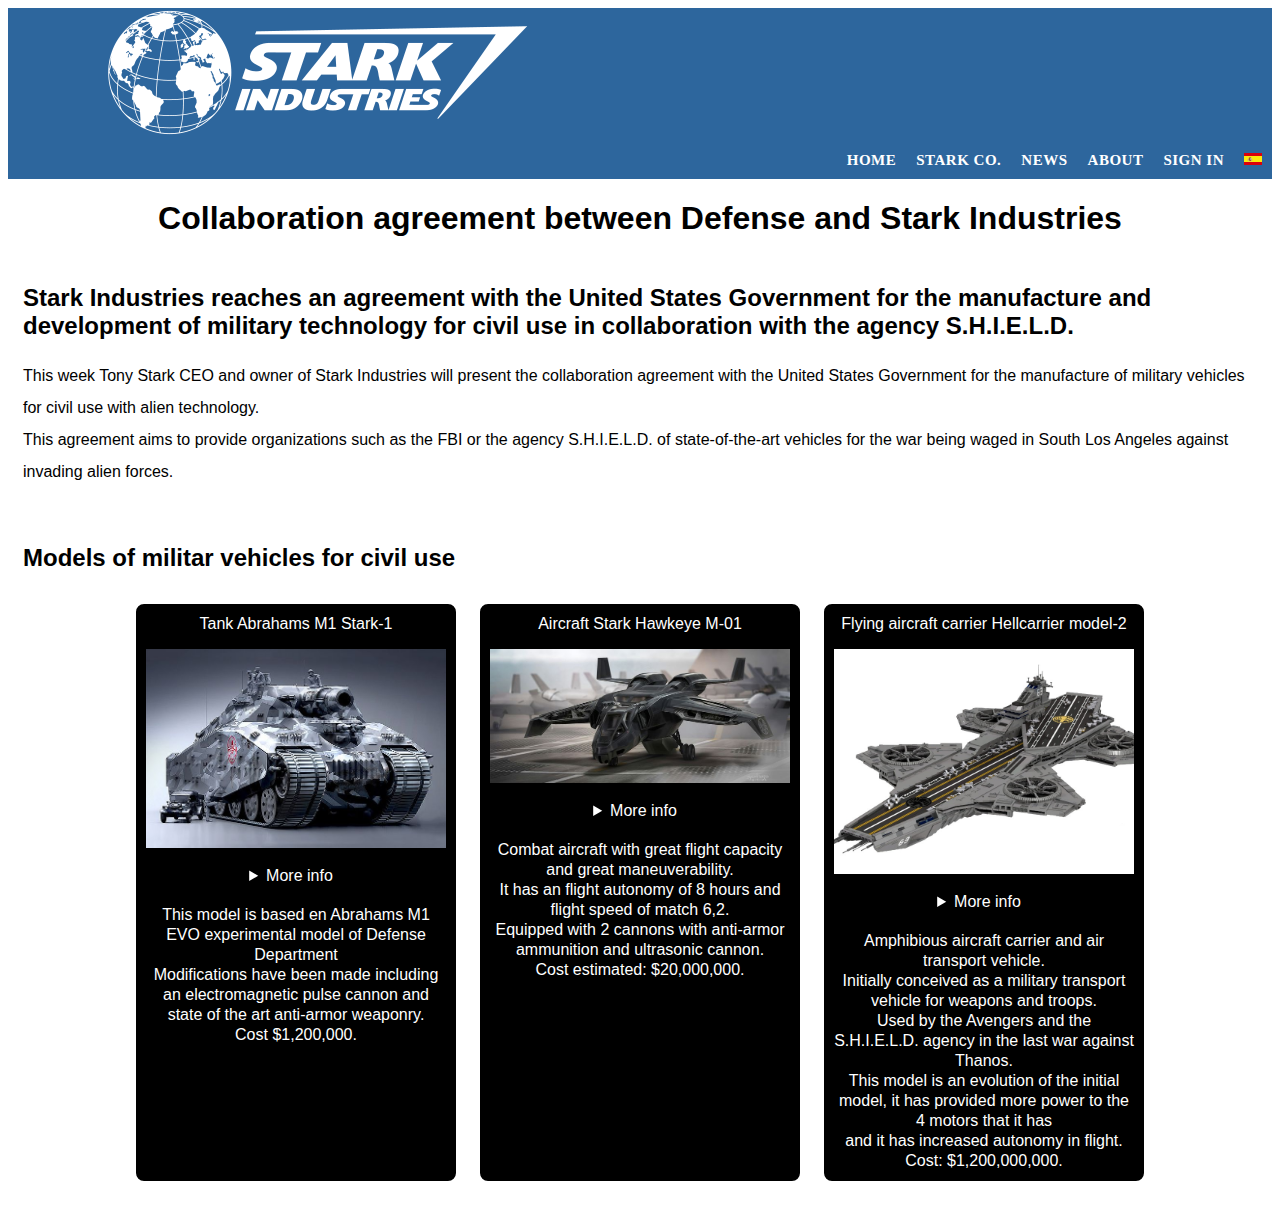
==== index.html @ b6279d99 "Add files via upload" ====
<!DOCTYPE html>
<html lang="en">
<head>
    <meta charset="UTF-8">
    <meta http-equiv="X-UA-Compatible" content="IE=edge">
    <meta name="viewport" content="width=device-width, initial-scale=1.0">
    <title>Stark Industries</title>
    <link rel="stylesheet" type="text/css" href="style.css"/>
    <link rel="icon" type="image/x-icon" href="img/favicon.png">
</head>
<body>
    <header>
        <div>
            <a href="index.html"><img src="img/logo.png" title="Stark Industries logo" alt="Company logo"/></a>
        </div>
        <nav>
            <ul>
                <li><a href="index.html">Home</a></li>
                <li>
                    <a href="#">Stark Co.</a>
                    <ul>
                        <li><a href="#">Tony Stark and the Company</a></li>
                        <li><a href="#">S.H.I.E.L.D. agency</a></li>
                        <li><a href="#">Alien military technology</a></li>
                    </ul>
                </li>
                <li><a href="#">News</a></li>
                <li><a href="#">About</a></li>
                <li><a href="login.html">Sign in</a></li>
                <li><a href="spa.html"><img title="spanish" src="img/spa.png" alt="spanish flag"></a></li>
            </ul>
        </nav>
    </header>
    <main>
        
        <section>
            <h1>Collaboration agreement between Defense and Stark Industries</h1>
            <article>
                <h2>Stark Industries reaches an agreement with the United States Government for the manufacture and development of military technology for civil use in collaboration with the agency S.H.I.E.L.D.</h2>
                <p>
                    This week Tony Stark CEO and owner of Stark Industries will present the collaboration agreement with the United States Government for the manufacture of military vehicles for civil use with alien technology.<br>
                    This agreement aims to provide organizations such as the FBI or the agency S.H.I.E.L.D. of state-of-the-art vehicles for the war being waged in South Los Angeles against invading alien forces.<br>
                </p>
            </article>
            <article>
                <h2>Models of militar vehicles for civil use </h2>
                <div class="image-container">
                    <figure class="image-box">
                        <P>Tank Abrahams M1 Stark-1</P>
                        <img title="Tank Abrahams M1 Stark-1" src="img/vehicle1.jpg" alt="Tank">
                        <details>
                            <summary>More info</summary>
                            <figcaption>
                                Tank based on an experimental model of the Department of Defense Abrahams M1 EVO<br>
                                <small>Year of production: 2020</small>
                            </figcaption>
                        </details>
                        <p>
                            This model is based en Abrahams M1 EVO experimental model of Defense Department<br>
                            Modifications have been made including an electromagnetic pulse cannon and state of the art anti-armor weaponry.<br>
                            Cost $1,200,000.
                        </p>
                    </figure>
                    <figure class="image-box">
                        <P>Aircraft Stark Hawkeye M-01 </P>
                        <img title="Aircraft Stark Hawkeye M-01" src="img/vehicle2.jpg" alt="Combat aircraft">
                        <details>
                            <summary>More info</summary>
                            <figcaption>
                                Aircraft developed by Stark Industries<br>
                                <small>Year of production: 2021 (No production. Currently in testing phase)</small>
                            </figcaption>
                        </details>
                        <p>
                            Combat aircraft with great flight capacity and great maneuverability.<br>
                            It has an flight autonomy of 8 hours and flight speed of match 6,2.<br>
                            Equipped with 2 cannons with anti-armor ammunition and ultrasonic cannon.<br>
                            Cost estimated: $20,000,000.
                        </p>
                    </figure>
                    <figure class="image-box">
                        <P>Flying aircraft carrier Hellcarrier model-2</P>
                        <img title="Flying aircraft carrier Hellcarrier model-2" src="img/vehicle3.jpg" alt="Aircraft carrier">
                        <details>
                            <summary>More info</summary>
                            <figcaption>
                                Developed by Stark Industries in collaboration with Defense Department<br>
                                <small>Year of production: 2018 (Production on request)</small>
                            </figcaption>
                        </details>
                        <p>
                            Amphibious aircraft carrier and air transport vehicle.<br>
                            Initially conceived as a military transport vehicle for weapons and troops.<br>
                            Used by the Avengers and the S.H.I.E.L.D. agency in the last war against Thanos.<br>
                            This model is an evolution of the initial model, it has provided more power to the 4 motors that it has<br>
                            and it has increased autonomy in flight.
                            Cost: $1,200,000,000.
                        </p>
                        </figure>
                    </div>
            </article>
        </section>
    </main>
    <footer>

    </footer>
</body>
</html>
---- style.css ----
*{
    font-family:Arial, Helvetica, sans-serif;
}

body{
    display:flex;
    min-height:100vmin;
    flex-direction:column;
}
header, nav{
    background-color: #2d669d;
    margin: 0;
    padding: 0;
    border: 0;
}

/*Estilo menú*/
nav{
    padding:0px;
    margin-left: right;
    margin-top: auto;
    width:auto;
    float:right;
    position: bottom;
}
nav ul{
    list-style: none;
    margin:0;
    padding:0;
}
nav ul a{
    text-decoration:none;
    color:white;
    font-weight: bold;
    font-size: 15px;
    display: block;
    padding: 10px;
    letter-spacing: .5px;
    text-transform: uppercase;
    font-family: Verdana;
} 
nav ul li{
    width:auto;
    padding: 0;
    margin: 0;
    background-color:#2d669d;
    float: left;
    position: relative;
}
nav ul li:hover{
    background-color: #5A97D3;
}

nav ul li>a:visited{
   color: white;
}


.form-container{
    max-width: 600px;
    margin: 0 auto;
}

.form-container h3{
    display: flex;
    justify-content: center;
}


.button{
    border-radius: 10px;
    background-color: black;
    color: white;
    border: solid black 5px;
    padding: 3px;
    min-width:100px;
    font-size: 18px;
}

a{
    text-decoration: none;
}
a:visited{
    color:navy;
}

.form-section{
    border: 0 white solid;
}

.form-section2{
    border: 0 white solid;
    text-align: center;
}

.form-section2 #accept{
    font-size: 14px;
}

h1{
    text-align: center;
}

/*Submenu*/
nav ul ul {
    display:none;
    position:absolute;
    top:100%;
    left:0;
    padding:0;
}

nav ul ul li{
    float:none;
    width: 200px;
}

nav ul ul a{
    line-height:120%;
    padding:10px 15px;
    text-transform: none;
}

nav ul li:hover>ul{
    display:block;
}
section h1{
    font-size: 2em;
}

article{
    padding: 5px;
    margin: 10px
}
article p{
    line-height: 200%;
}

.image-container {
    display: flex;
    justify-content: center;
  }
  
  .image-box {
    margin: 10px;
    text-align: center;
    border: white 2px solid;
    border-radius: 10px;
    background-color: black;
    color: white;
  }
  
  .image-box img {
    max-width: 300px;
    height: auto;
    
  }
  .image-box *{
    padding: 5px;
    max-width: 300px;
  }
  
  .image-box p {
    margin: inherit;
    padding: inherit;
    line-height: 125%;
  }
  
  @media (max-width: 900px) {
    .image-container {
      flex-direction: column;
      align-items: center;
    }
  }
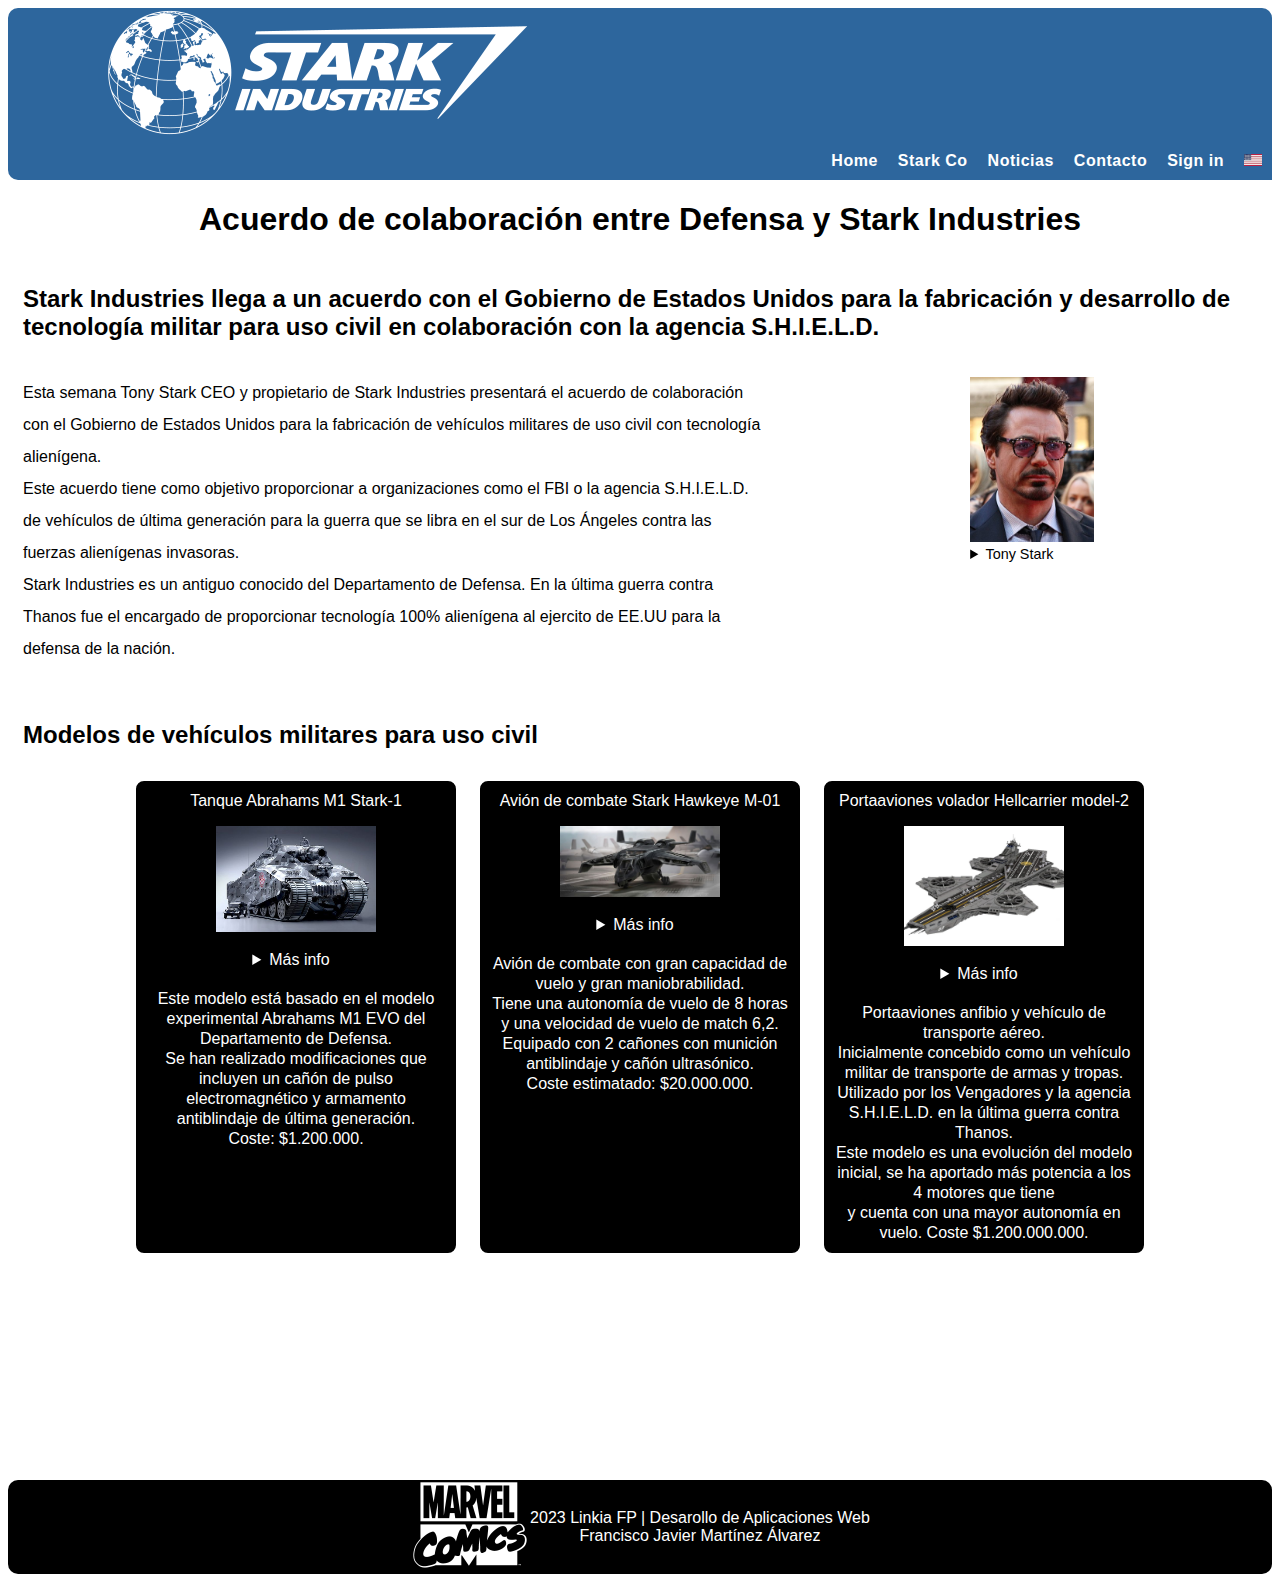
==== commit c6203031: "Add files via upload" ====
--- a/index.html
+++ b/index.html
@@ -1,108 +1,147 @@
 <!DOCTYPE html>
 <html lang="en">
+
 <head>
     <meta charset="UTF-8">
     <meta http-equiv="X-UA-Compatible" content="IE=edge">
     <meta name="viewport" content="width=device-width, initial-scale=1.0">
     <title>Stark Industries</title>
-    <link rel="stylesheet" type="text/css" href="style.css"/>
+    <link rel="stylesheet" type="text/css" href="style.css" />
     <link rel="icon" type="image/x-icon" href="img/favicon.png">
 </head>
+
 <body>
     <header>
         <div>
-            <a href="index.html"><img src="img/logo.png" title="Stark Industries logo" alt="Company logo"/></a>
+            <img src="img/logo.png" title="Stark Industries logo" alt="Company logo" />
         </div>
         <nav>
             <ul>
                 <li><a href="index.html">Home</a></li>
                 <li>
-                    <a href="#">Stark Co.</a>
+                    <a href="#">Stark Co</a>
                     <ul>
-                        <li><a href="#">Tony Stark and the Company</a></li>
-                        <li><a href="#">S.H.I.E.L.D. agency</a></li>
-                        <li><a href="#">Alien military technology</a></li>
+                        <li><a href="https://marvelcinematicuniverse.fandom.com/es/wiki/Anthony_Stark">Tony Stark</a>
+                        </li>
+                        <li><a href="https://marvelcinematicuniverse.fandom.com/es/wiki/S.H.I.E.L.D.">La agencia
+                                S.H.I.E.L.D.</a></li>
+                        <li><a href="https://marvelcinematicuniverse.fandom.com/es/wiki/Industrias_Stark">La empresa</a>
+                        </li>
                     </ul>
                 </li>
-                <li><a href="#">News</a></li>
-                <li><a href="#">About</a></li>
+                <li><a href="news.html">Noticias</a></li>
+                <li><a href="about.html">Contacto</a></li>
                 <li><a href="login.html">Sign in</a></li>
-                <li><a href="spa.html"><img title="spanish" src="img/spa.png" alt="spanish flag"></a></li>
+                <li><a href="en.html"><img title="spanish" src="img/us.png" alt="USA flag"></a></li>
             </ul>
         </nav>
     </header>
     <main>
-        
         <section>
-            <h1>Collaboration agreement between Defense and Stark Industries</h1>
-            <article>
-                <h2>Stark Industries reaches an agreement with the United States Government for the manufacture and development of military technology for civil use in collaboration with the agency S.H.I.E.L.D.</h2>
+            <h1>Acuerdo de colaboración entre Defensa y Stark Industries</h1>
+            <article class="article-container">
+                <h2>Stark Industries llega a un acuerdo con el Gobierno de Estados Unidos para la fabricación y
+                    desarrollo de tecnología militar para uso civil en colaboración con la agencia S.H.I.E.L.D.</h2>
                 <p>
-                    This week Tony Stark CEO and owner of Stark Industries will present the collaboration agreement with the United States Government for the manufacture of military vehicles for civil use with alien technology.<br>
-                    This agreement aims to provide organizations such as the FBI or the agency S.H.I.E.L.D. of state-of-the-art vehicles for the war being waged in South Los Angeles against invading alien forces.<br>
+                    Esta semana Tony Stark CEO y propietario de Stark Industries presentará el acuerdo de
+                    colaboración
+                    con el Gobierno de Estados Unidos para la fabricación de vehículos militares de uso civil con
+                    tecnología alienígena.<br>
+                    Este acuerdo tiene como objetivo proporcionar a organizaciones como el FBI o la agencia
+                    S.H.I.E.L.D.
+                    de vehículos de última generación para la guerra que se libra en el sur de Los Ángeles contra
+                    las
+                    fuerzas alienígenas invasoras.<br>
+                    Stark Industries es un antiguo conocido del Departamento de Defensa. En la última guerra contra
+                    Thanos fue el encargado de proporcionar tecnología 100% alienígena al ejercito de EE.UU para la
+                    defensa de la nación.
                 </p>
+                <figure>
+                    <img src="img/TonyStark.jpg" title="Tony Stark" alt="Tony Stark photo">
+                    <figcaption>
+                        <details>
+                            <summary>Tony Stark</summary>
+                            <small>Founder, CEO and president Stark Industries</small>
+                        </details>
+                    </figcaption>
+                </figure>
             </article>
             <article>
-                <h2>Models of militar vehicles for civil use </h2>
+                <h2>Modelos de vehículos militares para uso civil</h2>
                 <div class="image-container">
                     <figure class="image-box">
-                        <P>Tank Abrahams M1 Stark-1</P>
-                        <img title="Tank Abrahams M1 Stark-1" src="img/vehicle1.jpg" alt="Tank">
+                        <P>Tanque Abrahams M1 Stark-1</P>
+                        <a href="img/vehicle1.jpg"><img title="Tanque Abrahams M1 Stark-1" src="img/vehicle1.jpg"
+                                alt="Tank"></a>
                         <details>
-                            <summary>More info</summary>
+                            <summary>Más info</summary>
                             <figcaption>
-                                Tank based on an experimental model of the Department of Defense Abrahams M1 EVO<br>
-                                <small>Year of production: 2020</small>
+                                Tanque basado en un modelo experimental del Departamento de Defensa Abrahams M1 EVO<br>
+                                <small>Año de fabricación: 2020</small>
                             </figcaption>
                         </details>
                         <p>
-                            This model is based en Abrahams M1 EVO experimental model of Defense Department<br>
-                            Modifications have been made including an electromagnetic pulse cannon and state of the art anti-armor weaponry.<br>
-                            Cost $1,200,000.
+                            Este modelo está basado en el modelo experimental Abrahams M1 EVO del Departamento de
+                            Defensa.<br>
+                            Se han realizado modificaciones que incluyen un cañón de pulso electromagnético y armamento
+                            antiblindaje de última generación.<br>
+                            Coste: $1.200.000.
                         </p>
                     </figure>
                     <figure class="image-box">
-                        <P>Aircraft Stark Hawkeye M-01 </P>
-                        <img title="Aircraft Stark Hawkeye M-01" src="img/vehicle2.jpg" alt="Combat aircraft">
+                        <P>Avión de combate Stark Hawkeye M-01 </P>
+                        <a href="img/vehicle2.jpg"><img title="Avión de combate Stark Hawkeye M-01"
+                                src="img/vehicle2.jpg" alt="Combat aircraft"></a>
                         <details>
-                            <summary>More info</summary>
+                            <summary>Más info</summary>
                             <figcaption>
-                                Aircraft developed by Stark Industries<br>
-                                <small>Year of production: 2021 (No production. Currently in testing phase)</small>
+                                Avión de combate desarrollado por Stark Industries<br>
+                                <small>Año de fabricación: 2021 (No está en producción. Actualmente se encuentra en fase
+                                    de pruebas)</small>
                             </figcaption>
                         </details>
                         <p>
-                            Combat aircraft with great flight capacity and great maneuverability.<br>
-                            It has an flight autonomy of 8 hours and flight speed of match 6,2.<br>
-                            Equipped with 2 cannons with anti-armor ammunition and ultrasonic cannon.<br>
-                            Cost estimated: $20,000,000.
+                            Avión de combate con gran capacidad de vuelo y gran maniobrabilidad.<br>
+                            Tiene una autonomía de vuelo de 8 horas y una velocidad de vuelo de match 6,2.<br>
+                            Equipado con 2 cañones con munición antiblindaje y cañón ultrasónico.<br>
+                            Coste estimatado: $20.000.000.
                         </p>
                     </figure>
                     <figure class="image-box">
-                        <P>Flying aircraft carrier Hellcarrier model-2</P>
-                        <img title="Flying aircraft carrier Hellcarrier model-2" src="img/vehicle3.jpg" alt="Aircraft carrier">
+                        <P>Portaaviones volador Hellcarrier model-2</P>
+                        <a href="img/vehicle3.jpg"><img title="Portaaviones volador Hellcarrier model-2"
+                                src="img/vehicle3.jpg" alt="Aircraft carrier"></a>
                         <details>
-                            <summary>More info</summary>
+                            <summary>Más info</summary>
                             <figcaption>
-                                Developed by Stark Industries in collaboration with Defense Department<br>
-                                <small>Year of production: 2018 (Production on request)</small>
+                                Desarrollado por Stark Industries en colaboración con el Departamento de Defensa<br>
+                                <small>Año de fabricación: 2018 (Fabricación bajo demanda)</small>
                             </figcaption>
                         </details>
                         <p>
-                            Amphibious aircraft carrier and air transport vehicle.<br>
-                            Initially conceived as a military transport vehicle for weapons and troops.<br>
-                            Used by the Avengers and the S.H.I.E.L.D. agency in the last war against Thanos.<br>
-                            This model is an evolution of the initial model, it has provided more power to the 4 motors that it has<br>
-                            and it has increased autonomy in flight.
-                            Cost: $1,200,000,000.
+                            Portaaviones anfibio y vehículo de transporte aéreo.<br>
+                            Inicialmente concebido como un vehículo militar de transporte de armas y tropas.<br>
+                            Utilizado por los Vengadores y la agencia S.H.I.E.L.D. en la última guerra contra
+                            Thanos.<br>
+                            Este modelo es una evolución del modelo inicial, se ha aportado más potencia a los 4 motores
+                            que tiene<br>
+                            y cuenta con una mayor autonomía en vuelo.
+                            Coste $1.200.000.000.
                         </p>
-                        </figure>
-                    </div>
+                    </figure>
+                </div>
             </article>
         </section>
     </main>
     <footer>
-
+        <div class="footer-container">
+            <div><img tittle="Marvel comics logo" src="img/footer_logo.png" alt="marverl_logo" /></div>
+            <div id="footer-text">
+                2023 Linkia FP | Desarollo de Aplicaciones Web<br>
+                Francisco Javier Martínez Álvarez
+            </div>
+        </div>
     </footer>
 </body>
+
 </html>--- a/style.css
+++ b/style.css
@@ -1,180 +1,235 @@
-*{
-    font-family:Arial, Helvetica, sans-serif;
-}
-
-body{
-    display:flex;
-    min-height:100vmin;
-    flex-direction:column;
-}
-header, nav{
+* {
+    font-family: Arial, Helvetica, sans-serif;
+    font-size: 1em;
+}
+
+/*Estilo enlaces*/
+a {
+    text-decoration: none;
+    color: #1561F0
+}
+
+body {
+    display: flex;
+    min-height: 100vmin;
+    flex-direction: column;
+}
+
+h1 {
+    text-align: center;
+    font-size: 2em;
+}
+
+h2 {
+    font-size: 1.5em;
+}
+
+/*Estilos header*/
+header,
+nav {
     background-color: #2d669d;
     margin: 0;
     padding: 0;
     border: 0;
+    border-radius: 10px;
 }
 
 /*Estilo menú*/
-nav{
-    padding:0px;
+nav {
+    padding: 0px;
     margin-left: right;
     margin-top: auto;
-    width:auto;
-    float:right;
+    width: auto;
+    float: right;
     position: bottom;
 }
-nav ul{
+
+nav ul {
     list-style: none;
-    margin:0;
-    padding:0;
-}
-nav ul a{
-    text-decoration:none;
-    color:white;
+    margin: 0;
+    padding: 0;
+}
+
+nav ul a {
+    text-decoration: none;
+    color: white;
     font-weight: bold;
-    font-size: 15px;
     display: block;
     padding: 10px;
+    font-family: "Open Sans", sans-serif;
     letter-spacing: .5px;
-    text-transform: uppercase;
-    font-family: Verdana;
-} 
-nav ul li{
-    width:auto;
+}
+
+nav ul li {
+    width: auto;
     padding: 0;
     margin: 0;
-    background-color:#2d669d;
+    background-color: #2d669d;
     float: left;
     position: relative;
 }
-nav ul li:hover{
+
+nav ul li:hover {
     background-color: #5A97D3;
 }
 
-nav ul li>a:visited{
-   color: white;
-}
-
-
-.form-container{
-    max-width: 600px;
-    margin: 0 auto;
-}
-
-.form-container h3{
-    display: flex;
-    justify-content: center;
-}
-
-
-.button{
-    border-radius: 10px;
-    background-color: black;
-    color: white;
-    border: solid black 5px;
-    padding: 3px;
-    min-width:100px;
-    font-size: 18px;
-}
-
-a{
-    text-decoration: none;
-}
-a:visited{
-    color:navy;
-}
-
-.form-section{
-    border: 0 white solid;
-}
-
-.form-section2{
-    border: 0 white solid;
-    text-align: center;
-}
-
-.form-section2 #accept{
-    font-size: 14px;
-}
-
-h1{
-    text-align: center;
+nav ul li>a:visited {
+    color: white;
 }
 
 /*Submenu*/
 nav ul ul {
-    display:none;
-    position:absolute;
-    top:100%;
-    left:0;
-    padding:0;
-}
-
-nav ul ul li{
-    float:none;
+    display: none;
+    position: absolute;
+    top: 100%;
+    left: 0;
+    padding: 0;
+}
+
+nav ul ul li {
+    float: none;
     width: 200px;
 }
 
-nav ul ul a{
-    line-height:120%;
-    padding:10px 15px;
+nav ul ul a {
+    line-height: 120%;
+    padding: 10px 15px;
     text-transform: none;
 }
 
-nav ul li:hover>ul{
-    display:block;
-}
-section h1{
-    font-size: 2em;
-}
-
-article{
+nav ul li:hover>ul {
+    display: block;
+}
+
+/*Estilos section y article dentro main*/
+article {
     padding: 5px;
     margin: 10px
 }
-article p{
+
+article p {
     line-height: 200%;
 }
 
+.article-container {
+    min-height: 400px;
+}
+
+.article-container>p,
+figure {
+    display: inline-block;
+}
+
+.article-container p {
+    width: 60%;
+}
+
+.article-container figure {
+    width: 20%;
+    float: right;
+}
+
+figcaption {
+    font-size: .9em;
+}
+
+figcaption small {
+    font-size: .8em;
+}
+
+figure img {
+    width: 50%;
+}
+
+/*Página principal estilos imagenes dentro main*/
 .image-container {
     display: flex;
     justify-content: center;
-  }
-  
-  .image-box {
+}
+
+.image-box {
     margin: 10px;
     text-align: center;
     border: white 2px solid;
     border-radius: 10px;
     background-color: black;
     color: white;
-  }
-  
-  .image-box img {
+}
+
+.image-box img {
     max-width: 300px;
     height: auto;
-    
-  }
-  .image-box *{
+
+}
+
+.image-box * {
     padding: 5px;
     max-width: 300px;
-  }
-  
-  .image-box p {
+}
+
+.image-box p {
     margin: inherit;
     padding: inherit;
     line-height: 125%;
-  }
-  
-  @media (max-width: 900px) {
+}
+
+/*Estilos footer*/
+.footer-container {
+    display: flex;
+    justify-content: center;
+    background-color: black;
+    color: white;
+    border-radius: 10px;
+    margin-top: min(200px);
+}
+
+#footer-text {
+    align-items: center;
+    justify-content: center;
+    display: flex;
+    text-align: center;
+}
+
+/*Estilos paginas formulario*/
+.form-container {
+    max-width: 600px;
+    margin: 0 auto;
+}
+
+.form-container h3 {
+    display: flex;
+    justify-content: center;
+}
+
+.button {
+    border-radius: 10px;
+    background-color: black;
+    color: white;
+    border: solid black 5px;
+    padding: 3px;
+    min-width: 100px;
+    font-size: 18px;
+}
+
+/*Estilos secciones formulario*/
+.form-section {
+    border: 0 white solid;
+}
+
+/*Estilo terminos y condiciones formulario*/
+.form-section2 {
+    border: 0 white solid;
+    text-align: center;
+}
+
+.form-section2 #accept {
+    font-size: 14px;
+}
+
+/*CSS media query*/
+@media (max-width: 900px) {
     .image-container {
-      flex-direction: column;
-      align-items: center;
+        flex-direction: column;
+        align-items: center;
     }
-  }
-  
-  
-  
-  
-  
-  +}